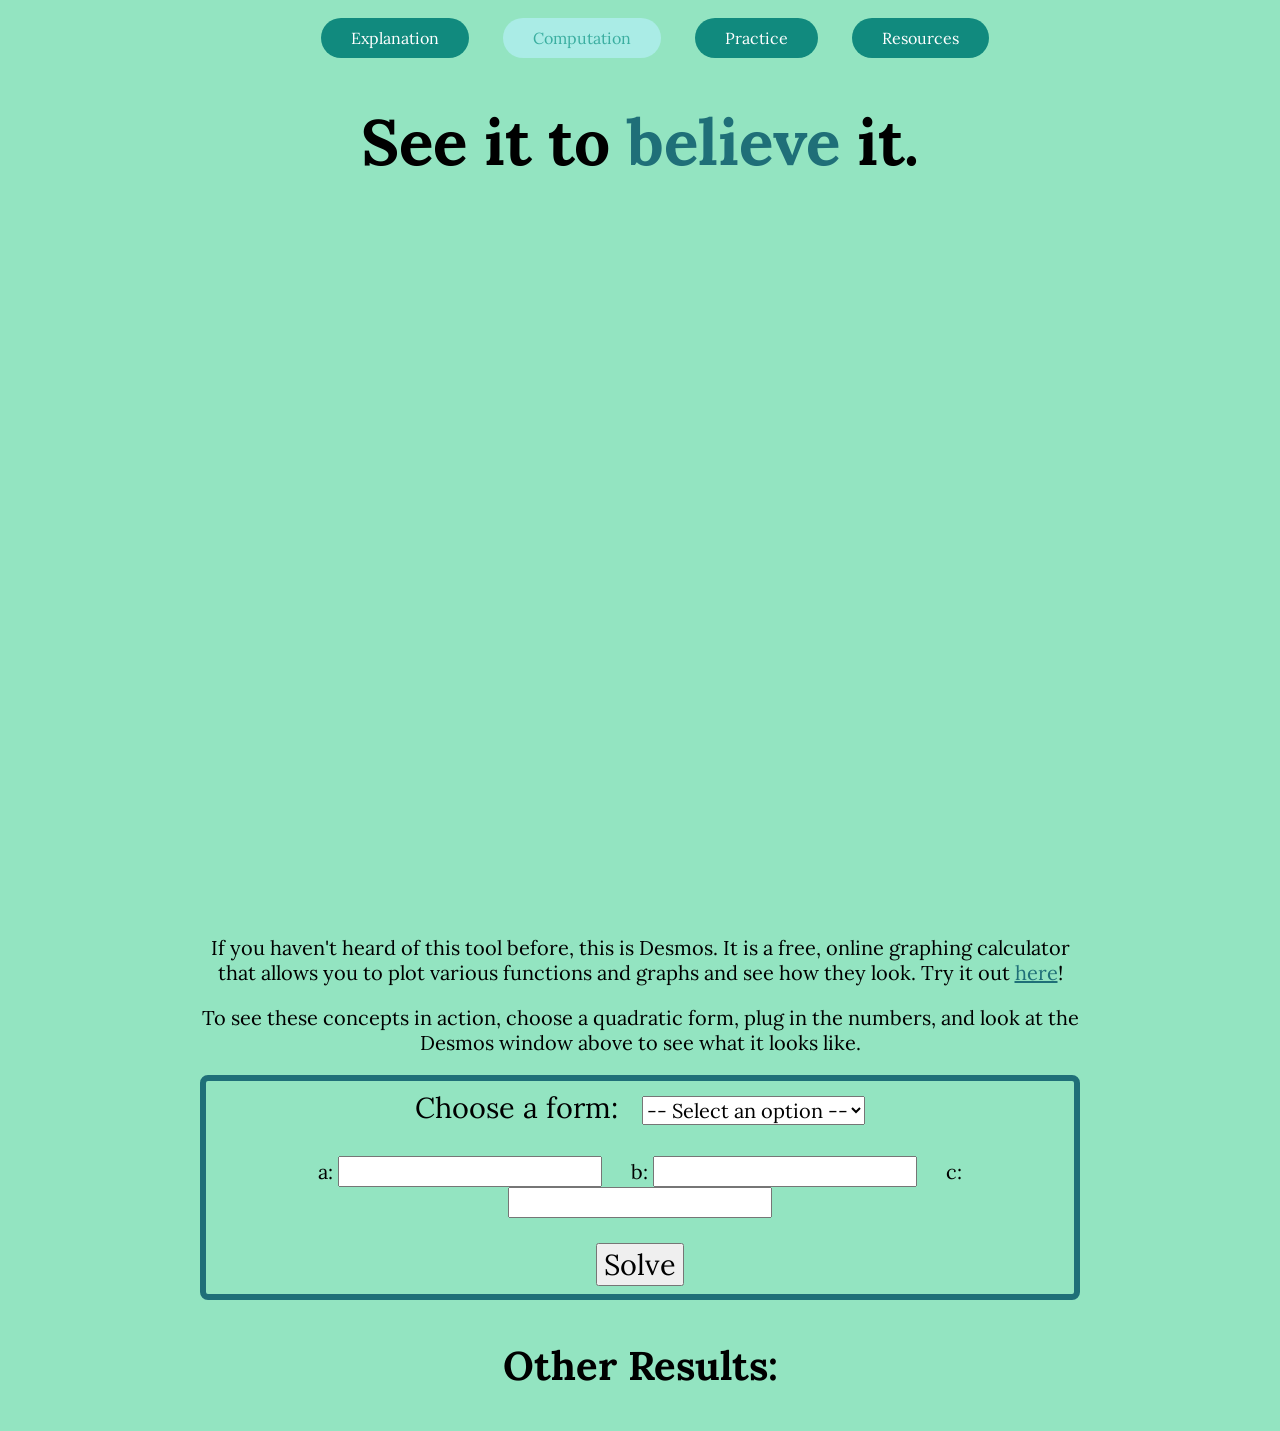
==== computation.html @ 41832540 "Adding static pages/content" ====
<!doctype html>
<html lang="en">
  <head>
    <meta charset="UTF-8" />
    <meta name="viewport" content="width=device-width, initial-scale=1.0" />
    <title>Computation - Save My Quadratics Test</title>
    <link rel="stylesheet" href="styles.css" />
    <link rel="preconnect" href="https://fonts.googleapis.com" />
    <link rel="preconnect" href="https://fonts.gstatic.com" crossorigin />
    <link
      href="https://fonts.googleapis.com/css2?family=Lora:ital,wght@0,400..700;1,400..700&display=swap"
      rel="stylesheet"
    />
  </head>
  <body class="first-color">
    <header>
      <nav>
        <a class="nav-link" href="explanation.html">Explanation</a>
        <a class="clicked-nav" href="computation.html">Computation</a>
        <a class="nav-link" href="practice.html">Practice</a>
        <a class="nav-link" href="resources.html">Resources</a>
      </nav>
    </header>

    <h2 class="medium-size">
      See it to <span class="fourth-color">believe</span> it.
    </h2>

    <iframe
      src="https://www.desmos.com/calculator"
      id="desmos-input"
      frameborder="0"
    ></iframe>

    <p>
      If you haven't heard of this tool before, this is Desmos. It is a free,
      online graphing calculator that allows you to plot various functions and
      graphs and see how they look. Try it out
      <a class="fourth-color" href="https://www.desmos.com/calculator">here</a>!
    </p>

    <p>
      To see these concepts in action, choose a quadratic form, plug in the
      numbers, and look at the Desmos window above to see what it looks like.
    </p>

    <section id="comp-section">
      <label class="small-size" for="form-select">Choose a form:</label>
      <select id="form-select" class="very-small-size" name="form-select">
        <option value="choose" selected>-- Select an option --</option>
        <option value="standard">Standard Form</option>
        <option value="vertex">Vertex Form</option>
        <option value="factored">Factored Form</option>
      </select>

      <div style="margin-top: 30px">
        <label class="very-small-size" for="a-value">a: </label>
        <input
          type="number"
          name="a-value"
          style="margin-right: 25px"
          class="very-small-size"
        />

        <label class="very-small-size" for="b-value">b: </label>
        <input
          type="number"
          name="b-value"
          style="margin-right: 25px"
          class="very-small-size"
        />

        <label class="very-small-size" for="c-value">c: </label>
        <input type="number" name="c-value" class="very-small-size" />
      </div>

      <button class="small-size" style="margin-top: 25px">Solve</button>
    </section>

    <h3 class="medium-small-size">Other Results:</h3>
  </body>
</html>
---- styles.css ----
* {
  text-align: center;
  font-family: "Lora";
}

body {
  margin-left: 200px;
  margin-right: 200px;
}

img {
  border-radius: 20px;
}

h1 {
  font-size: 6.75rem;
}

.fade-in {
  animation: fadeIn 2s linear;
  animation-fill-mode: forwards;

  opacity: 0;
}

.first-color {
  background: #93e4c1;
}

.fourth-color {
  color: #1f6f78;
}

.medium-size {
  font-size: 4rem;
}

.medium-small-size {
  font-size: 2.5rem;
}

.small-size {
  font-size: 1.8rem;
}

.very-small-size {
  font-size: 1.25rem;
}

nav {
  margin-top: 28px;
}

.nav-link {
  background: #118a7e;
  color: white;
  text-decoration: none;
  padding: 10px 30px; /* 10 px inner space on top and bottom, 30 px inner space on left and right */
  border-radius: 999px;
  margin-left: 30px;
}

.nav-link:hover {
  background: #aaece6;
  color: #3baea0;
  text-decoration: none;
  padding: 10px 30px; /* 10 px inner space on top and bottom, 30 px inner space on left and right */
  border-radius: 999px;
}

.clicked-nav {
  background: #aaece6;
  color: #3baea0;
  text-decoration: none;
  padding: 10px 30px; /* 10 px inner space on top and bottom, 30 px inner space on left and right */
  border-radius: 999px;
  margin-left: 30px;
}

.explanation {
  text-decoration: underline dotted;
  color: #1f6f78;
}

p {
  font-size: 20px;
}

.resource-section {
  border: 6px solid #1f6f78; /* width, style, color */
  padding: 8px 23px;
  margin-bottom: 15px;
  border-radius: 8px;
}

#comp-section {
  border: 6px solid #1f6f78; /* width, style, color */
  padding: 8px 23px;
  margin-bottom: 15px;
  border-radius: 8px;
}

#practice-input-section {
  border: 6px solid #1f6f78; /* width, style, color */
  padding: 8px 23px;
  margin-bottom: 15px;
  border-radius: 8px;
  width: 500px;
  margin-left: auto; /* auto tells browser to automatically calculate available space on left and right margins and distribute it to each side - center alignment */
  margin-right: auto;
}

#desmos-input {
  width: 1000px;
  height: 675px;
  border-radius: 20px;
}

#form-select {
  margin-left: 20px;
}

@keyframes fadeIn {
  from {
    opacity: 0;
  }
  to {
    opacity: 1;
  }
}
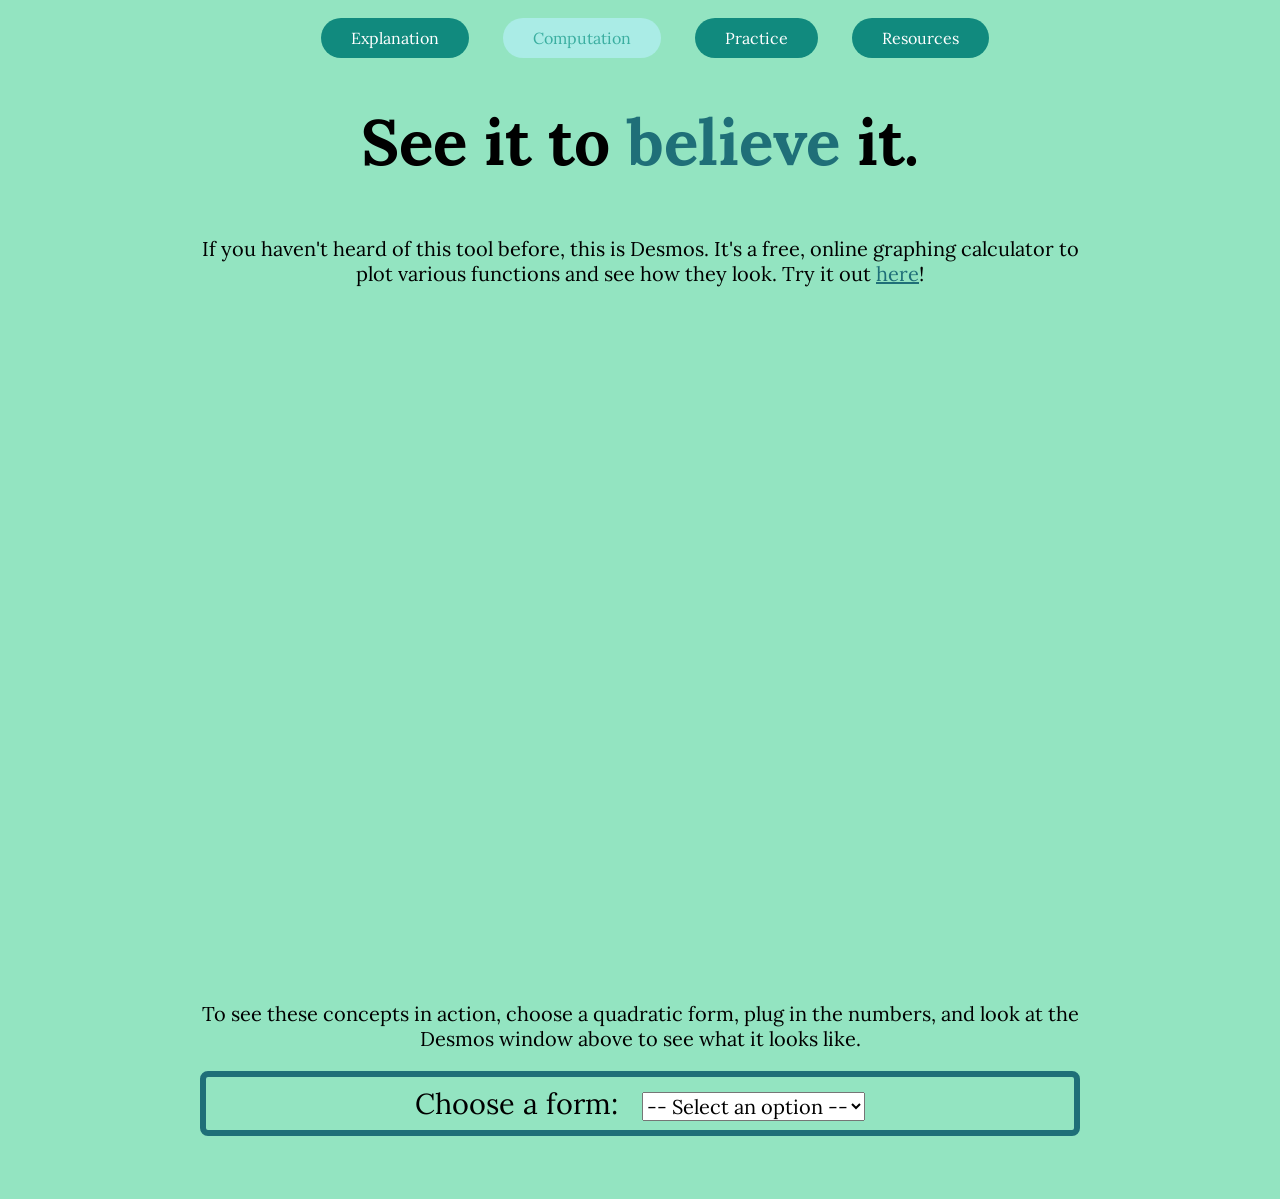
==== commit 49684f21: "BIG UPDATE - adding Desmos input logic and finding roots for computation page, most of quiz logic on" ====
--- a/computation.html
+++ b/computation.html
@@ -26,18 +26,14 @@
       See it to <span class="fourth-color">believe</span> it.
     </h2>
 
-    <iframe
-      src="https://www.desmos.com/calculator"
-      id="desmos-input"
-      frameborder="0"
-    ></iframe>
-
     <p>
-      If you haven't heard of this tool before, this is Desmos. It is a free,
-      online graphing calculator that allows you to plot various functions and
-      graphs and see how they look. Try it out
+      If you haven't heard of this tool before, this is Desmos. It's a free,
+      online graphing calculator to plot various functions and see how they
+      look. Try it out
       <a class="fourth-color" href="https://www.desmos.com/calculator">here</a>!
     </p>
+
+    <div id="calculator"></div>
 
     <p>
       To see these concepts in action, choose a quadratic form, plug in the
@@ -53,30 +49,113 @@
         <option value="factored">Factored Form</option>
       </select>
 
-      <div style="margin-top: 30px">
-        <label class="very-small-size" for="a-value">a: </label>
+      <!-- standard form -->
+      <div id="standard-div" style="margin-top: 30px" hidden>
+        <label class="very-small-size" for="input-a">a: </label>
         <input
           type="number"
           name="a-value"
           style="margin-right: 25px"
           class="very-small-size"
+          id="input-a"
         />
 
-        <label class="very-small-size" for="b-value">b: </label>
+        <label class="very-small-size" for="input-b">b: </label>
         <input
           type="number"
           name="b-value"
           style="margin-right: 25px"
           class="very-small-size"
+          id="input-b"
         />
 
-        <label class="very-small-size" for="c-value">c: </label>
-        <input type="number" name="c-value" class="very-small-size" />
+        <label class="very-small-size" for="input-c">c: </label>
+        <input
+          type="number"
+          name="c-value"
+          class="very-small-size"
+          id="input-c"
+        />
       </div>
 
-      <button class="small-size" style="margin-top: 25px">Solve</button>
+      <!-- vertex form -->
+      <div id="vertex-div" style="margin-top: 30px" hidden>
+        <label class="very-small-size" for="vertex-a">a: </label>
+        <input
+          type="number"
+          name="a-value"
+          style="margin-right: 25px"
+          class="very-small-size"
+          id="vertex-a"
+        />
+
+        <label class="very-small-size" for="vertex-h">h: </label>
+        <input
+          type="number"
+          name="h-value"
+          style="margin-right: 25px"
+          class="very-small-size"
+          id="vertex-h"
+        />
+
+        <label class="very-small-size" for="vertex-k">k: </label>
+        <input
+          type="number"
+          name="k-value"
+          class="very-small-size"
+          id="vertex-k"
+        />
+      </div>
+
+      <!-- factored form -->
+      <div id="factored-div" style="margin-top: 30px" hidden>
+        <label class="very-small-size" for="factored-a">a: </label>
+        <input
+          type="number"
+          name="a-value"
+          style="margin-right: 25px"
+          class="very-small-size"
+          id="factored-a"
+        />
+
+        <label class="very-small-size" for="factored-p">p: </label>
+        <input
+          type="number"
+          name="p-value"
+          style="margin-right: 25px"
+          class="very-small-size"
+          id="factored-p"
+        />
+
+        <label class="very-small-size" for="factored-q">q: </label>
+        <input
+          type="number"
+          name="q-value"
+          class="very-small-size"
+          id="factored-q"
+        />
+      </div>
+
+      <br />
+      <button
+        id="solve-button"
+        class="small-size"
+        style="margin-top: 25px"
+        hidden
+      >
+        Solve
+      </button>
     </section>
 
-    <h3 class="medium-small-size">Other Results:</h3>
+    <h3 id="other-results" class="small-size" hidden>Solutions:</h3>
+
+    <div id="solutions-div" class="very-small-size"></div>
+    <br />
+    <div id="steps-div" class="very-small-size"></div>
+    <br />
+    <!-- API from desmos website to use desmos graphing calculator - free key -->
+    <script src="https://www.desmos.com/api/v1.12/calculator.js?apiKey=10ab9d3082b744e5bfd8ce5d8c1925ed"></script>
+
+    <script src="app.js"></script>
   </body>
 </html>
--- a/styles.css
+++ b/styles.css
@@ -77,9 +77,70 @@
   margin-left: 30px;
 }
 
+/* custom alert CSS / popup */
+
+.custom-alert {
+  /* hidden initially */
+  display: none;
+  position: fixed;
+  left: 0;
+  top: 0;
+  width: 100%;
+  height: 100%;
+  background-color: rgba(
+    0,
+    0,
+    0,
+    0.5
+  ); /* black background with half opacity causes for dimmed appearance */
+}
+
+.custom-alert-content {
+  background-color: #aaece6;
+  color: #1f6f78;
+  border-radius: 15px;
+  margin: 15% auto;
+  padding: 25px 35px;
+  width: 550px;
+  position: relative;
+}
+
+/* Style the close (×) button */
+.close {
+  color: #1f6f78;
+  position: absolute;
+  top: 10px;
+  right: 20px;
+  font-size: 32px;
+  font-weight: bold;
+  cursor: pointer;
+}
+
+/* changing color of close button on hover to let users know they are hovering over */
+.close:hover {
+  color: #118a7e;
+}
+
 .explanation {
   text-decoration: underline dotted;
   color: #1f6f78;
+  /* mouse cursors becomes pointer icon to indicate to users that they can click */
+  cursor: pointer;
+}
+
+/* locking down scrolling aspect when explanation pop-up is open */
+.no-scroll {
+  overflow: hidden;
+}
+
+#calculator {
+  width: 1000px;
+  height: 675px;
+  border-radius: 20px;
+  display: block;
+  margin: 0 auto;
+  border-radius: 20px;
+  overflow: hidden; /* clipping off any extra parts of the div to allow its corners to be rounded */
 }
 
 p {
@@ -110,12 +171,6 @@
   margin-right: auto;
 }
 
-#desmos-input {
-  width: 1000px;
-  height: 675px;
-  border-radius: 20px;
-}
-
 #form-select {
   margin-left: 20px;
 }
@@ -128,3 +183,7 @@
     opacity: 1;
   }
 }
+
+#results-area {
+  margin-top: 20px;
+}
